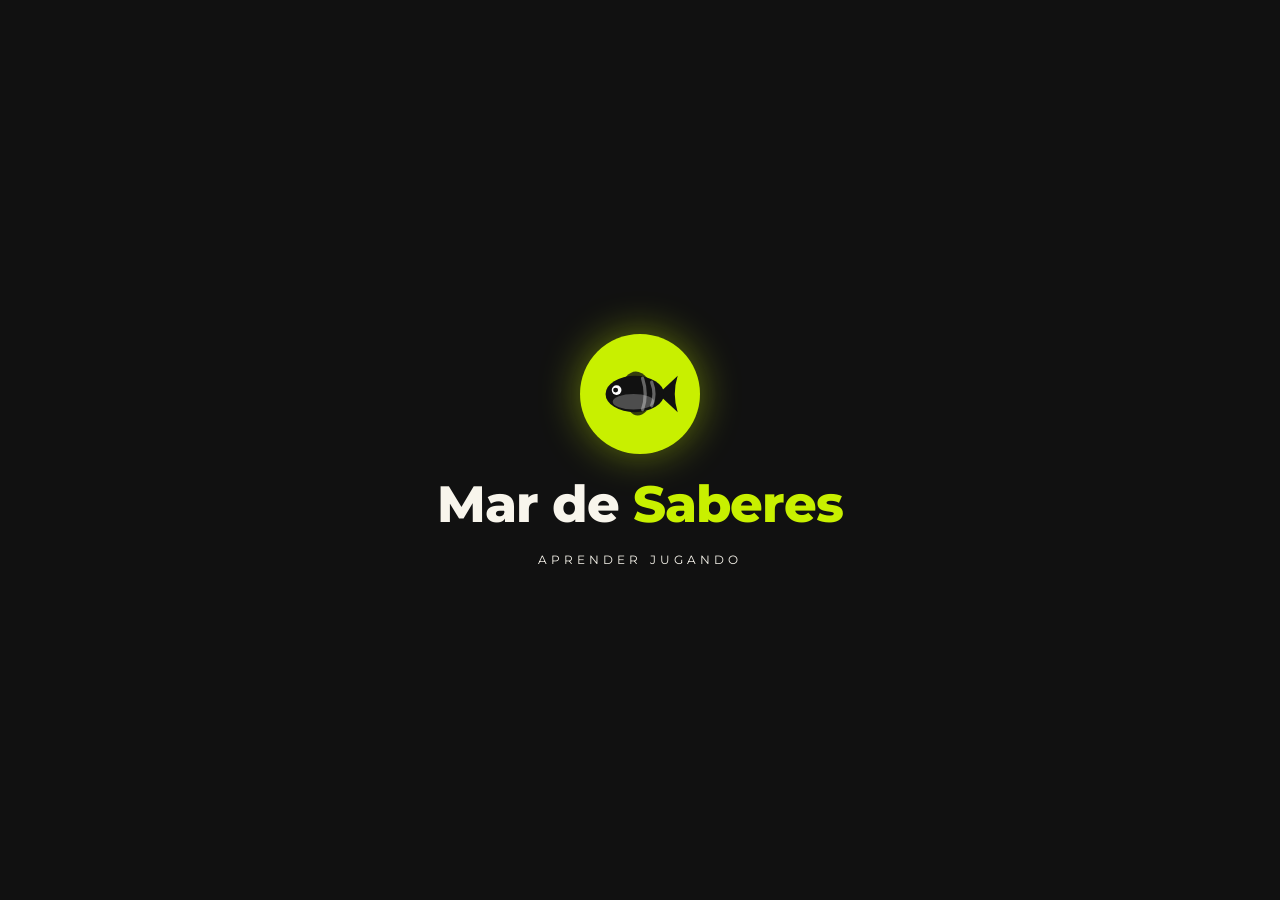
==== prototipo-homeschooling/index.html @ 3719883f "Prototipo temporal: actividad de peces (homeschooling). Borrar la carpeta prototipo-homeschooling/ p" ====
<!doctype html>
<html lang="es">
<head>
<meta charset="utf-8">
<meta name="viewport" content="width=device-width, initial-scale=1, viewport-fit=cover">
<meta name="robots" content="noindex,nofollow">
<title>Prototipo · Actividad de peces</title>
<meta name="theme-color" content="#111111">
<link rel="preconnect" href="https://fonts.googleapis.com">
<link rel="preconnect" href="https://fonts.gstatic.com" crossorigin>
<link href="https://fonts.googleapis.com/css2?family=Montserrat:wght@500;600;800&display=swap" rel="stylesheet">
<style>
:root{--black:#111;--cream:#F8F5EC;--lime:#C8F000;--yellow:#FFD400}
*{box-sizing:border-box;-webkit-tap-highlight-color:transparent}
html,body{height:100%;margin:0;overflow:hidden}
body{font-family:Montserrat,system-ui,sans-serif;background:var(--black);color:var(--black)}

/* ---------- Logo (intro) ---------- */
.intro{position:fixed;inset:0;z-index:50;background:var(--black);display:flex;flex-direction:column;align-items:center;justify-content:center;gap:18px;transition:opacity .8s ease,visibility .8s}
.intro.off{opacity:0;visibility:hidden}
.logo-badge{width:120px;height:120px;border-radius:50%;background:var(--lime);display:grid;place-items:center;box-shadow:0 0 40px rgba(200,240,0,.45);animation:pop .9s cubic-bezier(.2,1.4,.4,1) both}
.logo-badge svg{width:78px;height:auto;color:var(--black)}
.logo-name{margin:0;color:var(--cream);font-weight:800;font-size:clamp(2rem,8vw,3.2rem);letter-spacing:-.02em;animation:rise .8s .35s both}
.logo-name span{color:var(--lime)}
.logo-tag{margin:0;color:var(--cream);opacity:.8;font-size:.72rem;letter-spacing:.35em;text-transform:uppercase;animation:rise .8s .6s both}
@keyframes pop{from{transform:scale(.3) rotate(-20deg);opacity:0}to{transform:none;opacity:1}}
@keyframes rise{from{transform:translateY(14px);opacity:0}to{transform:none;opacity:1}}

/* ---------- Escena ---------- */
.app{position:fixed;inset:0;display:flex;flex-direction:column}
.water{position:relative;flex:1;min-height:0;overflow:hidden;
  background:linear-gradient(180deg,#7fe0ee 0%,#2fb4d6 38%,#1478b5 75%,#0c4f8a 100%)}
.water::before{content:"";position:absolute;inset:-20% -10% auto -10%;height:90%;
  background:repeating-linear-gradient(105deg,rgba(255,255,255,.14) 0 40px,transparent 40px 110px);
  transform-origin:top;animation:rays 9s ease-in-out infinite alternate;pointer-events:none}
@keyframes rays{from{transform:skewX(-6deg);opacity:.55}to{transform:skewX(6deg);opacity:1}}
.waves{position:absolute;top:0;left:0;width:200%;height:46px;pointer-events:none;animation:slide 12s linear infinite}
@keyframes slide{to{transform:translateX(-50%)}}
.bubble{position:absolute;bottom:-30px;border-radius:50%;border:2px solid rgba(255,255,255,.55);background:rgba(255,255,255,.12);animation:up linear infinite;pointer-events:none}
@keyframes up{to{transform:translateY(-110vh)}}
.sand{position:absolute;left:0;right:0;bottom:0;height:34px;background:#f0d9a0;border-radius:50% 50% 0 0/100% 100% 0 0;opacity:.9;pointer-events:none}

/* ---------- Peces ---------- */
.fish{position:absolute;width:clamp(78px,15vw,120px);aspect-ratio:3/2;padding:0;border:0;background:none;cursor:pointer;
  transform:translate(-50%,-50%);transition:opacity .5s ease,left 1s ease-in;touch-action:manipulation}
.fish .bob{position:absolute;inset:0;animation:bob var(--d,4s) ease-in-out infinite alternate;animation-delay:var(--dl,0s)}
.fish .flip{position:absolute;inset:0;transform:scaleX(var(--f,1))}
.fish svg{width:100%;height:100%;display:block;filter:drop-shadow(0 6px 6px rgba(0,40,80,.35))}
.fish::after{content:"";position:absolute;inset:-8px -6px;border-radius:50%;border:5px solid transparent;transition:all .18s ease;pointer-events:none}
.fish.sel::after{border-color:var(--yellow);box-shadow:0 0 16px 4px rgba(255,212,0,.75),inset 0 0 12px rgba(255,212,0,.5)}
.fish:active .bob{transform:scale(.94)}
.fish.in{animation:fishin .7s both}
.fish.out{opacity:0}
@keyframes bob{from{transform:translate(-8px,-6px) rotate(-2deg)}to{transform:translate(8px,7px) rotate(2deg)}}
@keyframes fishin{from{opacity:0;margin-top:30px}to{opacity:1;margin-top:0}}

/* ---------- Panel inferior ---------- */
.panel{background:var(--cream);padding:16px 18px calc(18px + env(safe-area-inset-bottom,0px));text-align:center;
  border-top:4px solid var(--black);display:flex;flex-direction:column;align-items:center;gap:12px;min-height:128px;justify-content:center}
.consigna{margin:0;font-weight:800;font-size:clamp(1.1rem,4.4vw,1.7rem);display:flex;align-items:center;gap:10px;flex-wrap:wrap;justify-content:center}
.consigna .mini{width:52px;height:34px;color:#FF7A59}
.btn{font:800 1.05rem Montserrat,sans-serif;border:3px solid var(--black);border-radius:999px;padding:12px 34px;background:var(--lime);color:var(--black);cursor:pointer;
  box-shadow:0 4px 0 var(--black);transition:transform .1s,box-shadow .1s}
.btn:active{transform:translateY(3px);box-shadow:0 1px 0 var(--black)}
.btn[hidden]{display:none}
.nums{display:flex;gap:12px;flex-wrap:wrap;justify-content:center}
.num{font:800 1.7rem Montserrat,sans-serif;width:72px;height:72px;border-radius:20px;border:3px solid var(--black);background:#fff;cursor:pointer;box-shadow:0 4px 0 var(--black);transition:transform .1s,background .15s}
.num:active{transform:translateY(3px);box-shadow:0 1px 0 var(--black)}
.num.sel{background:var(--yellow)}
.shake{animation:shake .45s}
@keyframes shake{20%{transform:translateX(-9px)}40%{transform:translateX(9px)}60%{transform:translateX(-6px)}80%{transform:translateX(6px)}}
.toast{position:absolute;left:50%;top:64px;transform:translate(-50%,-20px);background:var(--black);color:var(--cream);font-weight:600;padding:10px 20px;border-radius:999px;opacity:0;transition:all .3s;z-index:20;pointer-events:none;white-space:nowrap}
.toast.show{opacity:1;transform:translate(-50%,0)}

/* ---------- Papel picado + confeti ---------- */
.picado{position:fixed;left:0;right:0;top:0;z-index:40;pointer-events:none;transform:translateY(-120%);transition:transform .6s cubic-bezier(.2,1.2,.4,1)}
.picado.on{transform:none}
.picado .cuerda{height:4px;background:#f3e9c8;margin:10px 0 0}
.picado .flags{display:flex;justify-content:space-around;margin-top:-4px}
.flag{width:11vw;max-width:96px;height:clamp(70px,13vw,110px);background:var(--c);transform-origin:top center;animation:sway 1.6s ease-in-out infinite alternate;animation-delay:var(--dl);
  clip-path:polygon(0 0,100% 0,100% 82%,87% 100%,74% 82%,62% 100%,50% 82%,38% 100%,26% 82%,13% 100%,0 82%);
  -webkit-mask-image:radial-gradient(circle at center,transparent 0 3px,#000 3.6px);mask-image:radial-gradient(circle at center,transparent 0 3px,#000 3.6px);
  -webkit-mask-size:13px 13px;mask-size:13px 13px}
@keyframes sway{from{transform:rotate(-5deg)}to{transform:rotate(5deg)}}
#confeti{position:fixed;inset:0;z-index:41;pointer-events:none;width:100%;height:100%}

/* ---------- Final ---------- */
.fin{position:absolute;inset:0;display:none;flex-direction:column;align-items:center;justify-content:center;gap:16px;z-index:10;text-align:center;color:#fff}
.fin.on{display:flex}
.fin h2{margin:0;font-size:clamp(2rem,8vw,3.4rem);font-weight:800;text-shadow:0 4px 0 rgba(0,0,0,.25)}
.fin p{margin:0;font-weight:600;font-size:1.1rem}
.fin svg{width:110px;color:var(--lime)}
.reset{position:absolute;right:10px;top:10px;z-index:30;font:600 .7rem Montserrat,sans-serif;background:rgba(17,17,17,.55);color:#fff;border:0;border-radius:999px;padding:6px 12px;cursor:pointer}
</style>
</head>
<body>

<!-- Pez reutilizable -->
<svg width="0" height="0" style="position:absolute" aria-hidden="true">
  <defs>
    <symbol id="pez" viewBox="0 0 120 80">
      <path d="M88 40 L118 12 Q109 40 118 68 Z" fill="currentColor"/>
      <path d="M38 14 Q54 -4 72 16 Q55 24 38 14Z" fill="currentColor" opacity=".8"/>
      <path d="M44 66 Q56 80 70 66 Q56 62 44 66Z" fill="currentColor" opacity=".8"/>
      <ellipse cx="52" cy="40" rx="45" ry="28" fill="currentColor"/>
      <ellipse cx="50" cy="52" rx="32" ry="12" fill="#fff" opacity=".25"/>
      <path d="M64 16 Q72 40 64 64" stroke="#fff" stroke-width="5" fill="none" opacity=".35" stroke-linecap="round"/>
      <path d="M78 22 Q85 40 78 58" stroke="#fff" stroke-width="5" fill="none" opacity=".35" stroke-linecap="round"/>
      <circle cx="24" cy="34" r="7.5" fill="#fff"/><circle cx="22.5" cy="34" r="3.8" fill="#111"/>
      <path d="M10 46 Q15 49 19 46" stroke="#111" stroke-width="2.4" fill="none" stroke-linecap="round" opacity=".7"/>
    </symbol>
  </defs>
</svg>

<!-- Logo -->
<div class="intro" id="intro">
  <div class="logo-badge"><svg viewBox="0 0 120 80"><use href="#pez"/></svg></div>
  <h1 class="logo-name">Mar de <span>Saberes</span></h1>
  <p class="logo-tag">Aprender jugando</p>
</div>

<div class="app">
  <div class="water" id="agua">
    <svg class="waves" viewBox="0 0 1200 46" preserveAspectRatio="none" aria-hidden="true"><path d="M0 22 Q75 0 150 22 T300 22 T450 22 T600 22 T750 22 T900 22 T1050 22 T1200 22 V0 H0Z" fill="rgba(255,255,255,.55)"/></svg>
    <div class="sand"></div>
    <button class="reset" id="reset" type="button">↺ Reiniciar</button>
    <div class="toast" id="toast"></div>
    <div class="fin" id="fin">
      <svg viewBox="0 0 120 80"><use href="#pez"/></svg>
      <h2>¡Terminaste!</h2>
      <p>Contaste todos los peces 🎉</p>
      <button class="btn" id="otra" type="button">Jugar otra vez</button>
    </div>
  </div>
  <div class="panel" id="panel"></div>
</div>

<div class="picado" id="picado" aria-hidden="true"><div class="cuerda"></div><div class="flags" id="flags"></div></div>
<canvas id="confeti"></canvas>

<script>
(function(){
  var COLORES=['#FF7A59','#F25C9B','#8E7DFF','#2EC4B6','#FF8C42','#7BD389','#EF476F','#B388EB','#5EC8F2','#F4845F','#4D96FF'];
  var agua=document.getElementById('agua'), panel=document.getElementById('panel');
  var toast=document.getElementById('toast'), fin=document.getElementById('fin');
  var bloqueado=false, peces=[], elegidos=new Set(), etapa=0;

  /* burbujas */
  for(var i=0;i<14;i++){var b=document.createElement('i');b.className='bubble';var s=6+Math.random()*16;
    b.style.cssText='left:'+Math.random()*100+'%;width:'+s+'px;height:'+s+'px;animation-duration:'+(8+Math.random()*10)+'s;animation-delay:-'+Math.random()*14+'s';agua.appendChild(b);}

  function aviso(t){toast.textContent=t;toast.classList.add('show');clearTimeout(aviso.t);aviso.t=setTimeout(function(){toast.classList.remove('show')},1600);}
  function sacudir(el){el.classList.remove('shake');void el.offsetWidth;el.classList.add('shake');}

  /* ---------- peces ---------- */
  function crearPeces(n){
    var cols=n<=8?4:4, rows=Math.ceil(n/cols), celdas=[];
    for(var r=0;r<rows;r++)for(var c=0;c<cols;c++)celdas.push([c,r]);
    celdas.sort(function(){return Math.random()-.5}).splice(n);
    var col=COLORES.slice().sort(function(){return Math.random()-.5});
    celdas.forEach(function(ce,i){
      var b=document.createElement('button');b.className='fish in';b.type='button';b.setAttribute('aria-label','pez');
      var x=(ce[0]+.5)/cols*84+8+(Math.random()-.5)*7, y=(ce[1]+.5)/rows*66+14+(Math.random()-.5)*6;
      b.style.left=x+'%';b.style.top=y+'%';
      b.style.setProperty('--d',(3+Math.random()*3)+'s');b.style.setProperty('--dl','-'+Math.random()*4+'s');
      b.style.setProperty('--f',Math.random()<.5?1:-1);
      b.style.color=col[i%col.length];
      b.innerHTML='<span class="bob"><span class="flip"><svg viewBox="0 0 120 80"><use href="#pez"/></svg></span></span>';
      b.dataset.i=i;
      b.addEventListener('click',function(){alClickPez(b)});
      agua.appendChild(b);peces.push(b);
    });
  }
  function quitarPeces(){
    return new Promise(function(res){
      peces.forEach(function(p,i){p.classList.remove('in');p.style.left=(i%2?125:-25)+'%';p.classList.add('out');});
      setTimeout(function(){peces.forEach(function(p){p.remove()});peces=[];elegidos.clear();res();},1000);
    });
  }
  function alClickPez(b){
    if(bloqueado||etapa!==1)return;
    if(elegidos.has(b)){elegidos.delete(b);b.classList.remove('sel');}
    else{elegidos.add(b);b.classList.add('sel');}
    document.getElementById('listo').hidden=elegidos.size===0;
  }

  /* ---------- etapas ---------- */
  function etapa1(){
    etapa=1;crearPeces(8);
    panel.innerHTML='<p class="consigna">Hacé click en 5 peces <svg class="mini" viewBox="0 0 120 80"><use href="#pez"/></svg></p><button class="btn" id="listo" type="button" hidden>¡Listo!</button>';
    document.getElementById('listo').addEventListener('click',function(){
      if(bloqueado)return;
      if(elegidos.size===5){bloqueado=true;celebrar().then(function(){return quitarPeces()}).then(function(){etapa2();bloqueado=false;});}
      else{sacudir(this);aviso('Casi… probá de nuevo 🙂');}
    });
  }
  function etapa2(){
    etapa=2;crearPeces(11);
    panel.innerHTML='<p class="consigna">¿Cuántos peces ves?</p><div class="nums" id="nums"></div>';
    var cont=document.getElementById('nums');
    [9,10,11,12].forEach(function(n){
      var b=document.createElement('button');b.className='num';b.type='button';b.textContent=n;
      b.addEventListener('click',function(){
        if(bloqueado)return;
        cont.querySelectorAll('.num').forEach(function(x){x.classList.remove('sel')});b.classList.add('sel');
        if(n===11){bloqueado=true;celebrar().then(function(){return quitarPeces()}).then(function(){final();bloqueado=false;});}
        else{sacudir(b);aviso('Probá de nuevo 🙂');setTimeout(function(){b.classList.remove('sel')},500);}
      });
      cont.appendChild(b);
    });
  }
  function final(){etapa=3;panel.innerHTML='<p class="consigna">¡Muy bien! 👏</p>';fin.classList.add('on');}
  function reiniciar(){
    bloqueado=false;fin.classList.remove('on');
    peces.forEach(function(p){p.remove()});peces=[];elegidos.clear();etapa1();
  }
  document.getElementById('reset').addEventListener('click',reiniciar);
  document.getElementById('otra').addEventListener('click',reiniciar);

  /* ---------- papel picado + confeti ---------- */
  var flagsEl=document.getElementById('flags'),picado=document.getElementById('picado');
  ['#FF4D8D','#FFD400','#2EC4B6','#8E7DFF','#FF8C42','#C8F000','#4D96FF','#FF4D8D','#FFD400'].forEach(function(c,i){
    var f=document.createElement('div');f.className='flag';f.style.setProperty('--c',c);f.style.setProperty('--dl',(i%3)*-.4+'s');flagsEl.appendChild(f);});
  var cv=document.getElementById('confeti'),cx=cv.getContext('2d'),parts=[],raf;
  function tam(){cv.width=innerWidth;cv.height=innerHeight}tam();addEventListener('resize',tam);
  function celebrar(){
    return new Promise(function(res){
      picado.classList.add('on');
      var cols=['#FF4D8D','#FFD400','#2EC4B6','#8E7DFF','#FF8C42','#C8F000','#4D96FF'];
      for(var i=0;i<140;i++)parts.push({x:Math.random()*cv.width,y:-20-Math.random()*cv.height*.4,w:8+Math.random()*8,h:12+Math.random()*10,
        vy:2+Math.random()*3.5,vx:(Math.random()-.5)*2.2,r:Math.random()*6,vr:(Math.random()-.5)*.25,c:cols[i%cols.length]});
      cancelAnimationFrame(raf);(function loop(){
        cx.clearRect(0,0,cv.width,cv.height);
        parts.forEach(function(p){p.x+=p.vx;p.y+=p.vy;p.r+=p.vr;cx.save();cx.translate(p.x,p.y);cx.rotate(p.r);cx.fillStyle=p.c;cx.fillRect(-p.w/2,-p.h/2,p.w,p.h);cx.restore();});
        parts=parts.filter(function(p){return p.y<cv.height+30});
        if(parts.length)raf=requestAnimationFrame(loop);else cx.clearRect(0,0,cv.width,cv.height);
      })();
      setTimeout(function(){picado.classList.remove('on')},2000);
      setTimeout(res,2300);
    });
  }

  /* ---------- arranque ---------- */
  setTimeout(function(){document.getElementById('intro').classList.add('off');etapa1();},2600);
})();
</script>
</body>
</html>
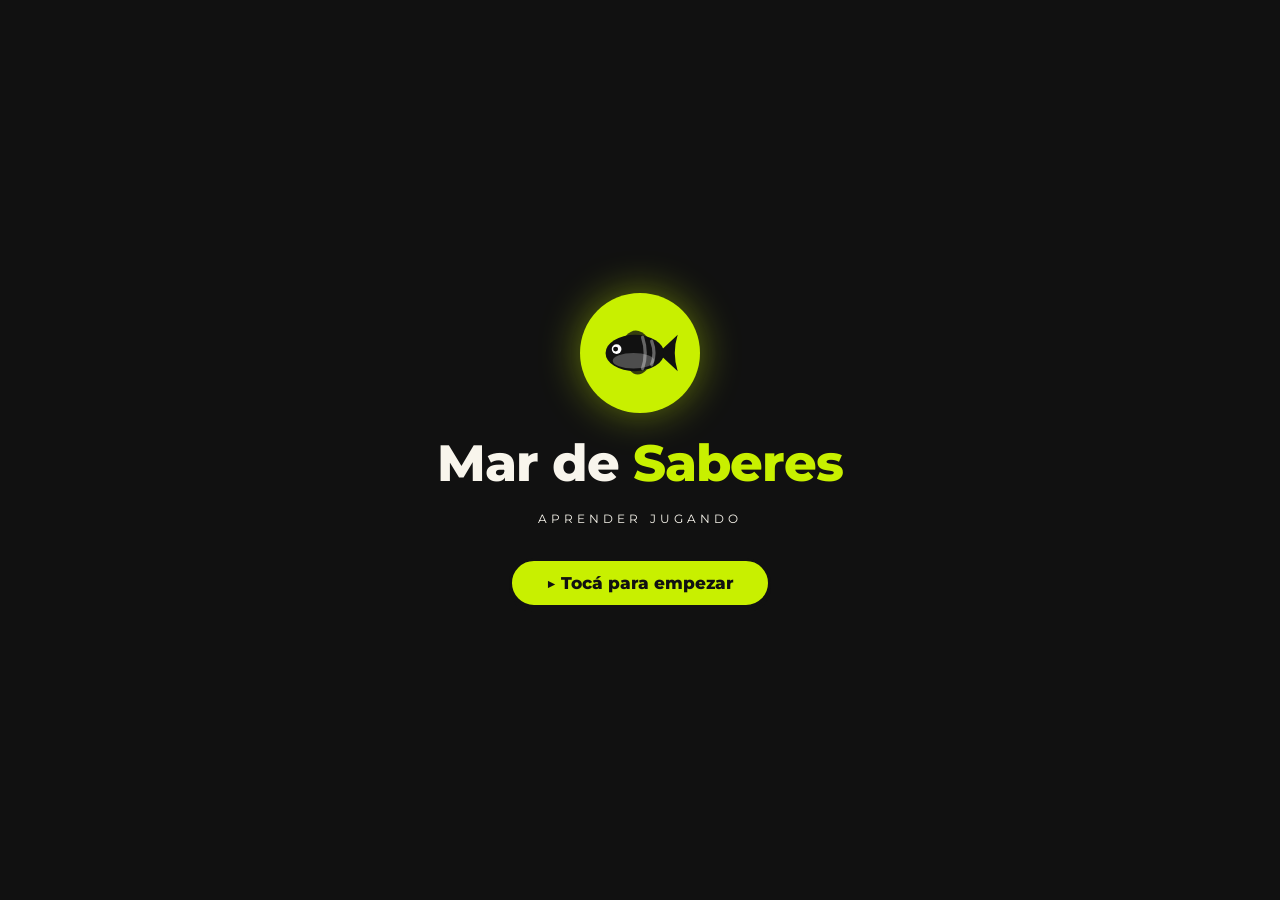
==== commit 85d6488c: "Prototipo peces: voz sintetica (Web Speech API) y boton para empezar" ====
--- a/prototipo-homeschooling/index.html
+++ b/prototipo-homeschooling/index.html
@@ -67,6 +67,9 @@
 .num{font:800 1.7rem Montserrat,sans-serif;width:72px;height:72px;border-radius:20px;border:3px solid var(--black);background:#fff;cursor:pointer;box-shadow:0 4px 0 var(--black);transition:transform .1s,background .15s}
 .num:active{transform:translateY(3px);box-shadow:0 1px 0 var(--black)}
 .num.sel{background:var(--yellow)}
+.vozbtn{font-size:1.3rem;width:46px;height:46px;border-radius:50%;border:3px solid var(--black);background:#fff;cursor:pointer;box-shadow:0 3px 0 var(--black);line-height:1;padding:0}
+.vozbtn:active{transform:translateY(2px);box-shadow:0 1px 0 var(--black)}
+.start{margin-top:14px;animation:rise .8s .9s both}
 .shake{animation:shake .45s}
 @keyframes shake{20%{transform:translateX(-9px)}40%{transform:translateX(9px)}60%{transform:translateX(-6px)}80%{transform:translateX(6px)}}
 .toast{position:absolute;left:50%;top:64px;transform:translate(-50%,-20px);background:var(--black);color:var(--cream);font-weight:600;padding:10px 20px;border-radius:999px;opacity:0;transition:all .3s;z-index:20;pointer-events:none;white-space:nowrap}
@@ -117,6 +120,7 @@
   <div class="logo-badge"><svg viewBox="0 0 120 80"><use href="#pez"/></svg></div>
   <h1 class="logo-name">Mar de <span>Saberes</span></h1>
   <p class="logo-tag">Aprender jugando</p>
+  <button class="btn start" id="start" type="button">▶ Tocá para empezar</button>
 </div>
 
 <div class="app">
@@ -148,6 +152,30 @@
   /* burbujas */
   for(var i=0;i<14;i++){var b=document.createElement('i');b.className='bubble';var s=6+Math.random()*16;
     b.style.cssText='left:'+Math.random()*100+'%;width:'+s+'px;height:'+s+'px;animation-duration:'+(8+Math.random()*10)+'s;animation-delay:-'+Math.random()*14+'s';agua.appendChild(b);}
+
+  /* ---------- voz sintética ---------- */
+  var voz=null;
+  function elegirVoz(){
+    var vs=(window.speechSynthesis&&speechSynthesis.getVoices())||[];
+    var es=vs.filter(function(v){return /^es/i.test(v.lang)});
+    function pref(re){return es.filter(function(v){return re.test(v.lang)})}
+    var orden=[pref(/AR/i),pref(/US|MX|419/i),es];
+    for(var i=0;i<orden.length;i++){
+      var l=orden[i];if(!l.length)continue;
+      var buena=l.filter(function(v){return /natural|google|online|premium|paulina|monica|sabina/i.test(v.name)})[0];
+      voz=buena||l[0];return;
+    }
+  }
+  if('speechSynthesis' in window){elegirVoz();speechSynthesis.onvoiceschanged=elegirVoz;}
+  function hablar(t){
+    if(!('speechSynthesis' in window))return;
+    speechSynthesis.cancel();
+    var u=new SpeechSynthesisUtterance(t);
+    u.lang=voz?voz.lang:'es-AR';if(voz)u.voice=voz;
+    u.rate=.88;u.pitch=1.1;
+    speechSynthesis.speak(u);
+  }
+  var CONSIGNA1='Hacé clic en cinco peces', CONSIGNA2='¿Cuántos peces ves?';
 
   function aviso(t){toast.textContent=t;toast.classList.add('show');clearTimeout(aviso.t);aviso.t=setTimeout(function(){toast.classList.remove('show')},1600);}
   function sacudir(el){el.classList.remove('shake');void el.offsetWidth;el.classList.add('shake');}
@@ -187,16 +215,20 @@
   /* ---------- etapas ---------- */
   function etapa1(){
     etapa=1;crearPeces(8);
-    panel.innerHTML='<p class="consigna">Hacé click en 5 peces <svg class="mini" viewBox="0 0 120 80"><use href="#pez"/></svg></p><button class="btn" id="listo" type="button" hidden>¡Listo!</button>';
+    panel.innerHTML='<p class="consigna"><button class="vozbtn" id="voz" type="button" aria-label="Escuchar">🔊</button>Hacé click en 5 peces <svg class="mini" viewBox="0 0 120 80"><use href="#pez"/></svg></p><button class="btn" id="listo" type="button" hidden>¡Listo!</button>';
+    document.getElementById('voz').addEventListener('click',function(){hablar(CONSIGNA1)});
+    hablar(CONSIGNA1);
     document.getElementById('listo').addEventListener('click',function(){
       if(bloqueado)return;
       if(elegidos.size===5){bloqueado=true;celebrar().then(function(){return quitarPeces()}).then(function(){etapa2();bloqueado=false;});}
-      else{sacudir(this);aviso('Casi… probá de nuevo 🙂');}
+      else{sacudir(this);aviso('Casi… probá de nuevo 🙂');hablar('Casi, probá de nuevo');}
     });
   }
   function etapa2(){
     etapa=2;crearPeces(11);
-    panel.innerHTML='<p class="consigna">¿Cuántos peces ves?</p><div class="nums" id="nums"></div>';
+    panel.innerHTML='<p class="consigna"><button class="vozbtn" id="voz" type="button" aria-label="Escuchar">🔊</button>¿Cuántos peces ves?</p><div class="nums" id="nums"></div>';
+    document.getElementById('voz').addEventListener('click',function(){hablar(CONSIGNA2)});
+    hablar(CONSIGNA2);
     var cont=document.getElementById('nums');
     [9,10,11,12].forEach(function(n){
       var b=document.createElement('button');b.className='num';b.type='button';b.textContent=n;
@@ -204,12 +236,12 @@
         if(bloqueado)return;
         cont.querySelectorAll('.num').forEach(function(x){x.classList.remove('sel')});b.classList.add('sel');
         if(n===11){bloqueado=true;celebrar().then(function(){return quitarPeces()}).then(function(){final();bloqueado=false;});}
-        else{sacudir(b);aviso('Probá de nuevo 🙂');setTimeout(function(){b.classList.remove('sel')},500);}
+        else{sacudir(b);aviso('Probá de nuevo 🙂');hablar('Probá de nuevo');setTimeout(function(){b.classList.remove('sel')},500);}
       });
       cont.appendChild(b);
     });
   }
-  function final(){etapa=3;panel.innerHTML='<p class="consigna">¡Muy bien! 👏</p>';fin.classList.add('on');}
+  function final(){etapa=3;hablar('¡Terminaste! Contaste todos los peces');panel.innerHTML='<p class="consigna">¡Muy bien! 👏</p>';fin.classList.add('on');}
   function reiniciar(){
     bloqueado=false;fin.classList.remove('on');
     peces.forEach(function(p){p.remove()});peces=[];elegidos.clear();etapa1();
@@ -225,7 +257,7 @@
   function tam(){cv.width=innerWidth;cv.height=innerHeight}tam();addEventListener('resize',tam);
   function celebrar(){
     return new Promise(function(res){
-      picado.classList.add('on');
+      picado.classList.add('on');hablar('¡Muy bien!');
       var cols=['#FF4D8D','#FFD400','#2EC4B6','#8E7DFF','#FF8C42','#C8F000','#4D96FF'];
       for(var i=0;i<140;i++)parts.push({x:Math.random()*cv.width,y:-20-Math.random()*cv.height*.4,w:8+Math.random()*8,h:12+Math.random()*10,
         vy:2+Math.random()*3.5,vx:(Math.random()-.5)*2.2,r:Math.random()*6,vr:(Math.random()-.5)*.25,c:cols[i%cols.length]});
@@ -241,7 +273,7 @@
   }
 
   /* ---------- arranque ---------- */
-  setTimeout(function(){document.getElementById('intro').classList.add('off');etapa1();},2600);
+  document.getElementById('start').addEventListener('click',function(){document.getElementById('intro').classList.add('off');etapa1();});
 })();
 </script>
 </body>
